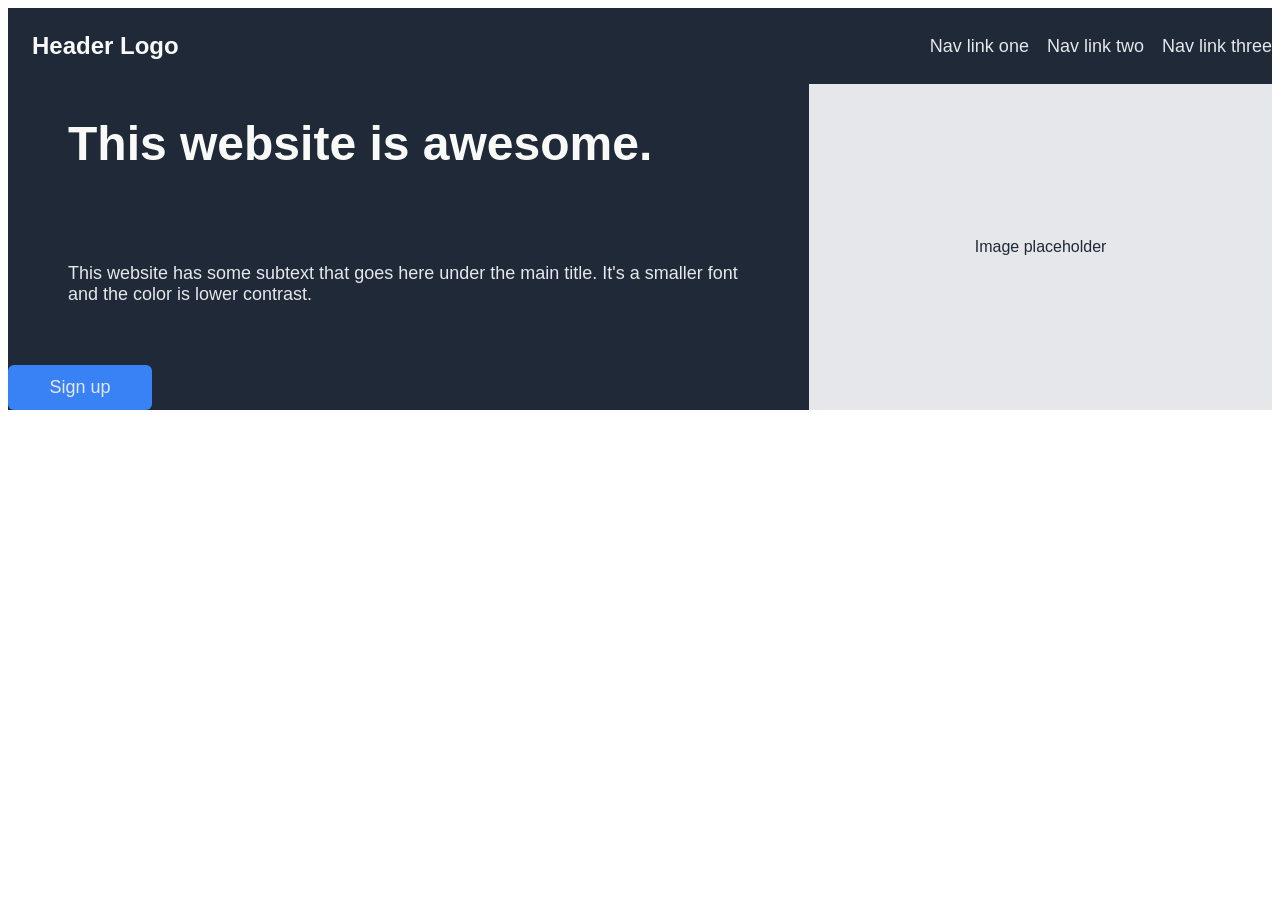
==== 02-landing-page/index.html @ a8895690 "WIP: develop landing page based on TOP assignment" ====
<!DOCTYPE html>

<html lang="en">
  <head>
    <meta charset="utf-8" />
    <link rel="stylesheet" href="./css/style.css" />
    <title>Odin Landing Page</title>
  </head>
  <body>
    <div class="header">
      <h4>Header Logo</h4>
      <ul class="nav">
        <li><a href="#">Nav link one</a></li>
        <li><a href="#">Nav link two</a></li>
        <li><a href="#">Nav link three</a></li>
      </ul>
    </div>

    <div class="intro">
      <div class="intro-left">
        <h1>This website is awesome.</h1>
        <p>
          This website has some subtext that goes here under the main title.
          It's a smaller font and the color is lower contrast.
        </p>
        <button>Sign up</button>
      </div>
      <div class="img-hold">
        <p>Image placeholder</p>
      </div>
    </div>
  </body>
</html>
---- 02-landing-page/css/style.css ----
* {
  /* border: 1px solid rebeccapurple; */
}

body {
  font-family: "Roboto", sans-serif;
  padding: 0;
}

h1 {
  color: #f9faf8;
  font-size: 48px;
  font-weight: 900px;
  margin-left: 60px;
}

h4 {
  color: #f9faf8;
  font-size: 24px;
  margin: 24px;
}

li {
  list-style: none;
}

a {
  color: #e5e7eb;
  font-size: 18px;
  text-decoration: none;
}

button {
  width: 144px;
  border: none;
  border-radius: 6px;
  color: #e5e7eb;
  font-size: 18px;
  font-style: bolder;
  background-color: #3882f6;
  padding: 12px;
}

.header {
  display: flex;
  justify-content: center;
  align-items: center;
  flex-shrink: 0;
  background-color: #1f2937;
  margin: 0;
}

.nav {
  display: flex;
  justify-content: flex-end;
  align-items: center;
  flex-grow: 1;
  gap: 18px;
}

.intro {
  display: flex;
  background-color: #1f2937;
}

.intro-left {
  display: flex;
  flex-direction: column;
}

.intro-left p {
  flex-wrap: wrap;
  margin: 60px;
  color: #e5e7eb;
  font-size: 18px;
}

.img-hold {
  display: flex;
  flex-grow: 1;
  width: 600px;
  background-color: #e5e7eb;
}

.img-hold p {
  color: #1f2937;
  flex-grow: 1;
  align-self: center;
  text-align: center;
}
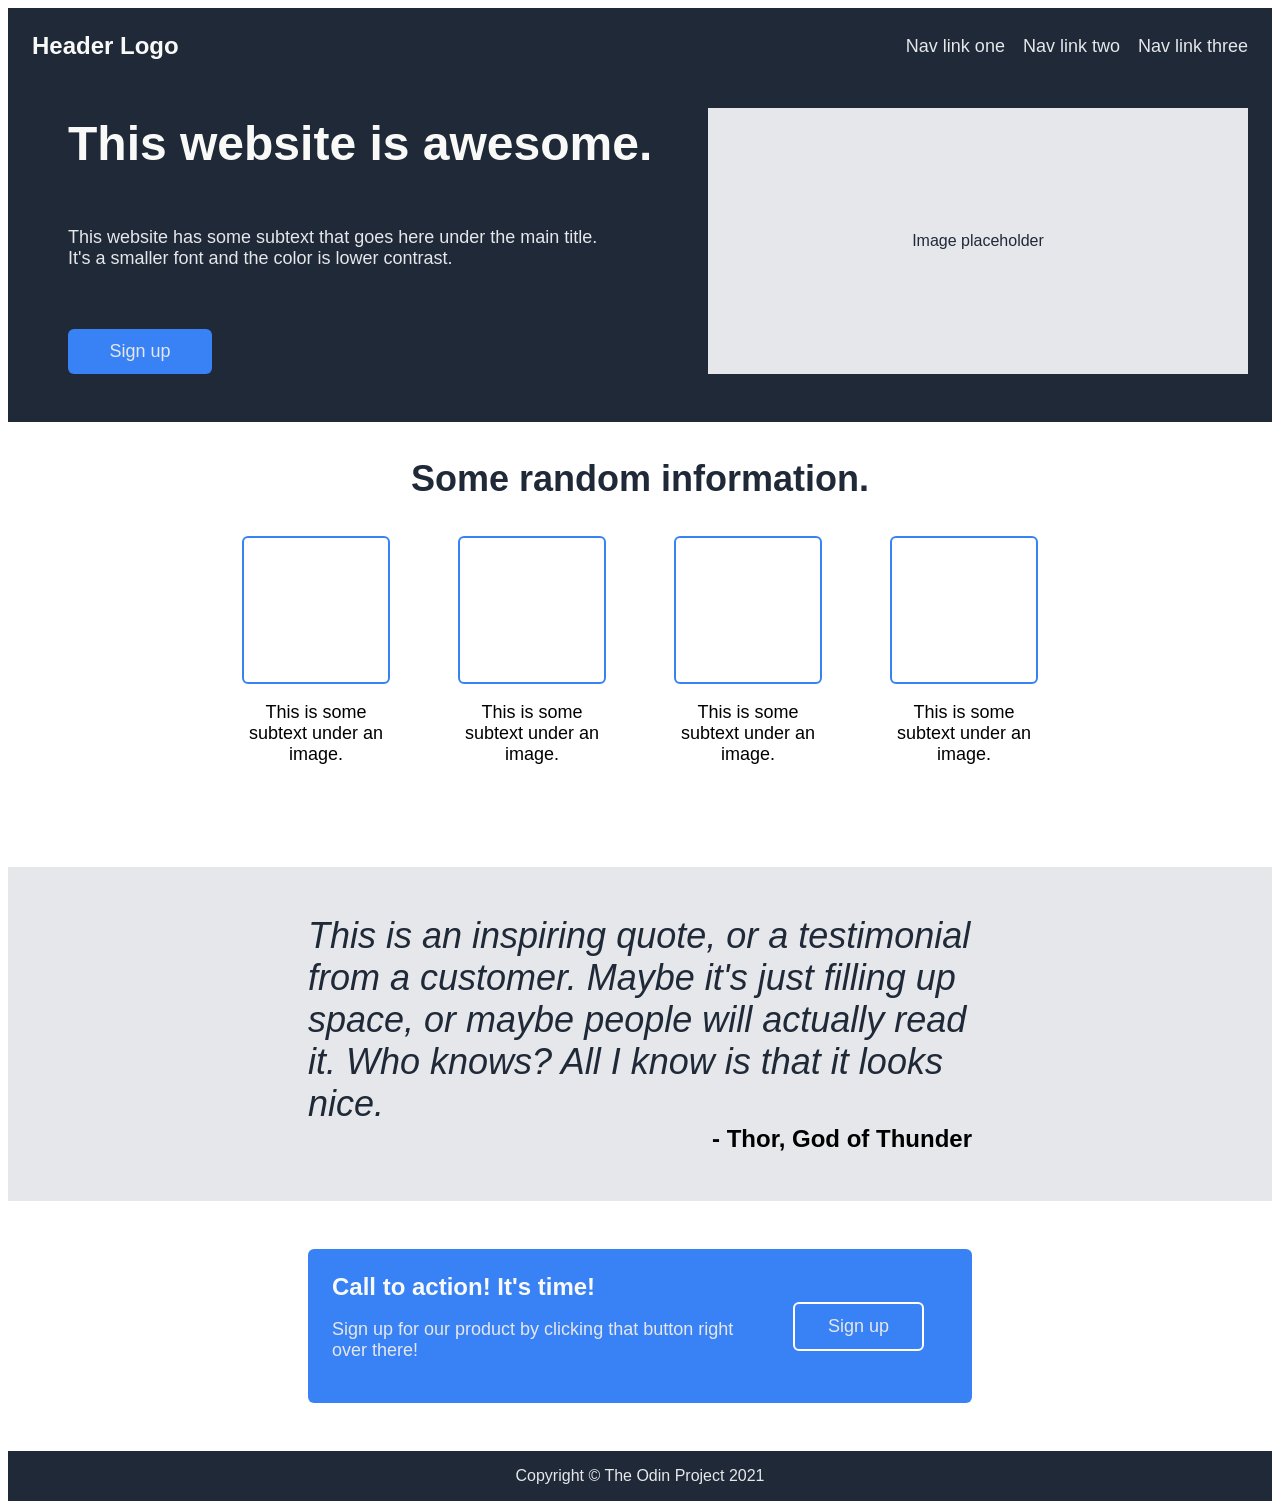
==== commit fabe64f0: "Complete Odin landing page exercise." ====
--- a/02-landing-page/index.html
+++ b/02-landing-page/index.html
@@ -25,9 +25,52 @@
         </p>
         <button>Sign up</button>
       </div>
-      <div class="img-hold">
+      <div class="img-place">
         <p>Image placeholder</p>
       </div>
     </div>
+
+    <div class="info">
+      <h3>Some random information.</h3>
+      <div class="carousel">
+        <div class="img-hold">
+          <div class="img"></div>
+          <p>This is some subtext under an image.</p>
+        </div>
+        <div class="img-hold">
+          <div class="img"></div>
+          <p>This is some subtext under an image.</p>
+        </div>
+        <div class="img-hold">
+          <div class="img"></div>
+          <p>This is some subtext under an image.</p>
+        </div>
+        <div class="img-hold">
+          <div class="img"></div>
+          <p>This is some subtext under an image.</p>
+        </div>
+      </div>
+    </div>
+
+    <div class="inspo">
+      <p class="quote">
+        This is an inspiring quote, or a testimonial from a customer. Maybe it's
+        just filling up space, or maybe people will actually read it. Who knows?
+        All I know is that it looks nice.
+      </p>
+      <h4 class="attribution">- Thor, God of Thunder</h4>
+    </div>
+
+    <div class="action">
+      <div class="call">
+        <h4>Call to action! It's time!</h4>
+        <p>Sign up for our product by clicking that button right over there!</p>
+      </div>
+      <button>Sign up</button>
+    </div>
+
+    <div class="footer">
+      <p id="copyright">Copyright &copy; The Odin Project 2021</p>
+    </div>
   </body>
 </html>
--- a/02-landing-page/css/style.css
+++ b/02-landing-page/css/style.css
@@ -12,6 +12,13 @@
   font-size: 48px;
   font-weight: 900px;
   margin-left: 60px;
+}
+
+h3 {
+  color: #1f2937;
+  font-size: 36px;
+  font-weight: 900px;
+  text-align: center;
 }
 
 h4 {
@@ -39,9 +46,11 @@
   font-style: bolder;
   background-color: #3882f6;
   padding: 12px;
+  margin: 0 0 48px 60px;
 }
 
-.header {
+.header,
+.footer {
   display: flex;
   justify-content: center;
   align-items: center;
@@ -56,6 +65,7 @@
   align-items: center;
   flex-grow: 1;
   gap: 18px;
+  margin-right: 24px;
 }
 
 .intro {
@@ -70,21 +80,113 @@
 
 .intro-left p {
   flex-wrap: wrap;
-  margin: 60px;
+  margin: 24px 60px 60px;
   color: #e5e7eb;
   font-size: 18px;
 }
 
-.img-hold {
+.img-place {
   display: flex;
   flex-grow: 1;
-  width: 600px;
+  min-width: 540px;
+  aspect-ratio: auto;
   background-color: #e5e7eb;
+  margin: 24px 24px 48px;
 }
 
-.img-hold p {
+.img-place p {
   color: #1f2937;
   flex-grow: 1;
   align-self: center;
   text-align: center;
 }
+
+.info {
+  display: flex;
+  flex-direction: column;
+  background-color: #fff;
+}
+
+.carousel {
+  display: flex;
+  flex-wrap: wrap;
+  justify-content: center;
+  gap: 72px;
+  margin-bottom: 84px;
+}
+
+.img-hold {
+  display: flex;
+  flex-direction: column;
+  align-items: center;
+  width: 144px;
+}
+
+.img {
+  width: 144px;
+  height: 144px;
+  border: 2px solid #3882f6;
+  border-radius: 6px;
+}
+
+.img-hold p {
+  font-size: 18px;
+  text-wrap: wrap;
+  text-align: center;
+}
+
+.inspo {
+  display: flex;
+  flex-direction: column;
+  background-color: #e5e7eb;
+}
+
+.quote {
+  text-wrap: wrap;
+  align-self: center;
+  margin: 48px 300px 0;
+  color: #1F2937;
+  font-size: 36px;
+  font-style: italic;
+  font-weight: lighter;
+}
+
+.attribution {
+  align-self: flex-end;
+  margin: 0 300px 48px;
+  color: #000;
+}
+
+.action {
+  display: flex;
+  justify-content: center;
+  align-items: center;
+  background-color: #3882f6;
+  border-radius: 6px;
+  padding: 24px;
+  margin: 48px 300px;
+}
+
+.action h4 {
+  margin: 0;
+}
+
+.action p {
+  color: #e5e7eb;
+  font-size: 18px;
+}
+
+.action button {
+  border: 2px solid #fff;
+  margin: 0 24px;
+}
+
+.call {
+  display: flex;
+  flex-direction: column;
+  align-items: flex-start;
+}
+
+#copyright {
+  color: #e5e7eb;
+}
